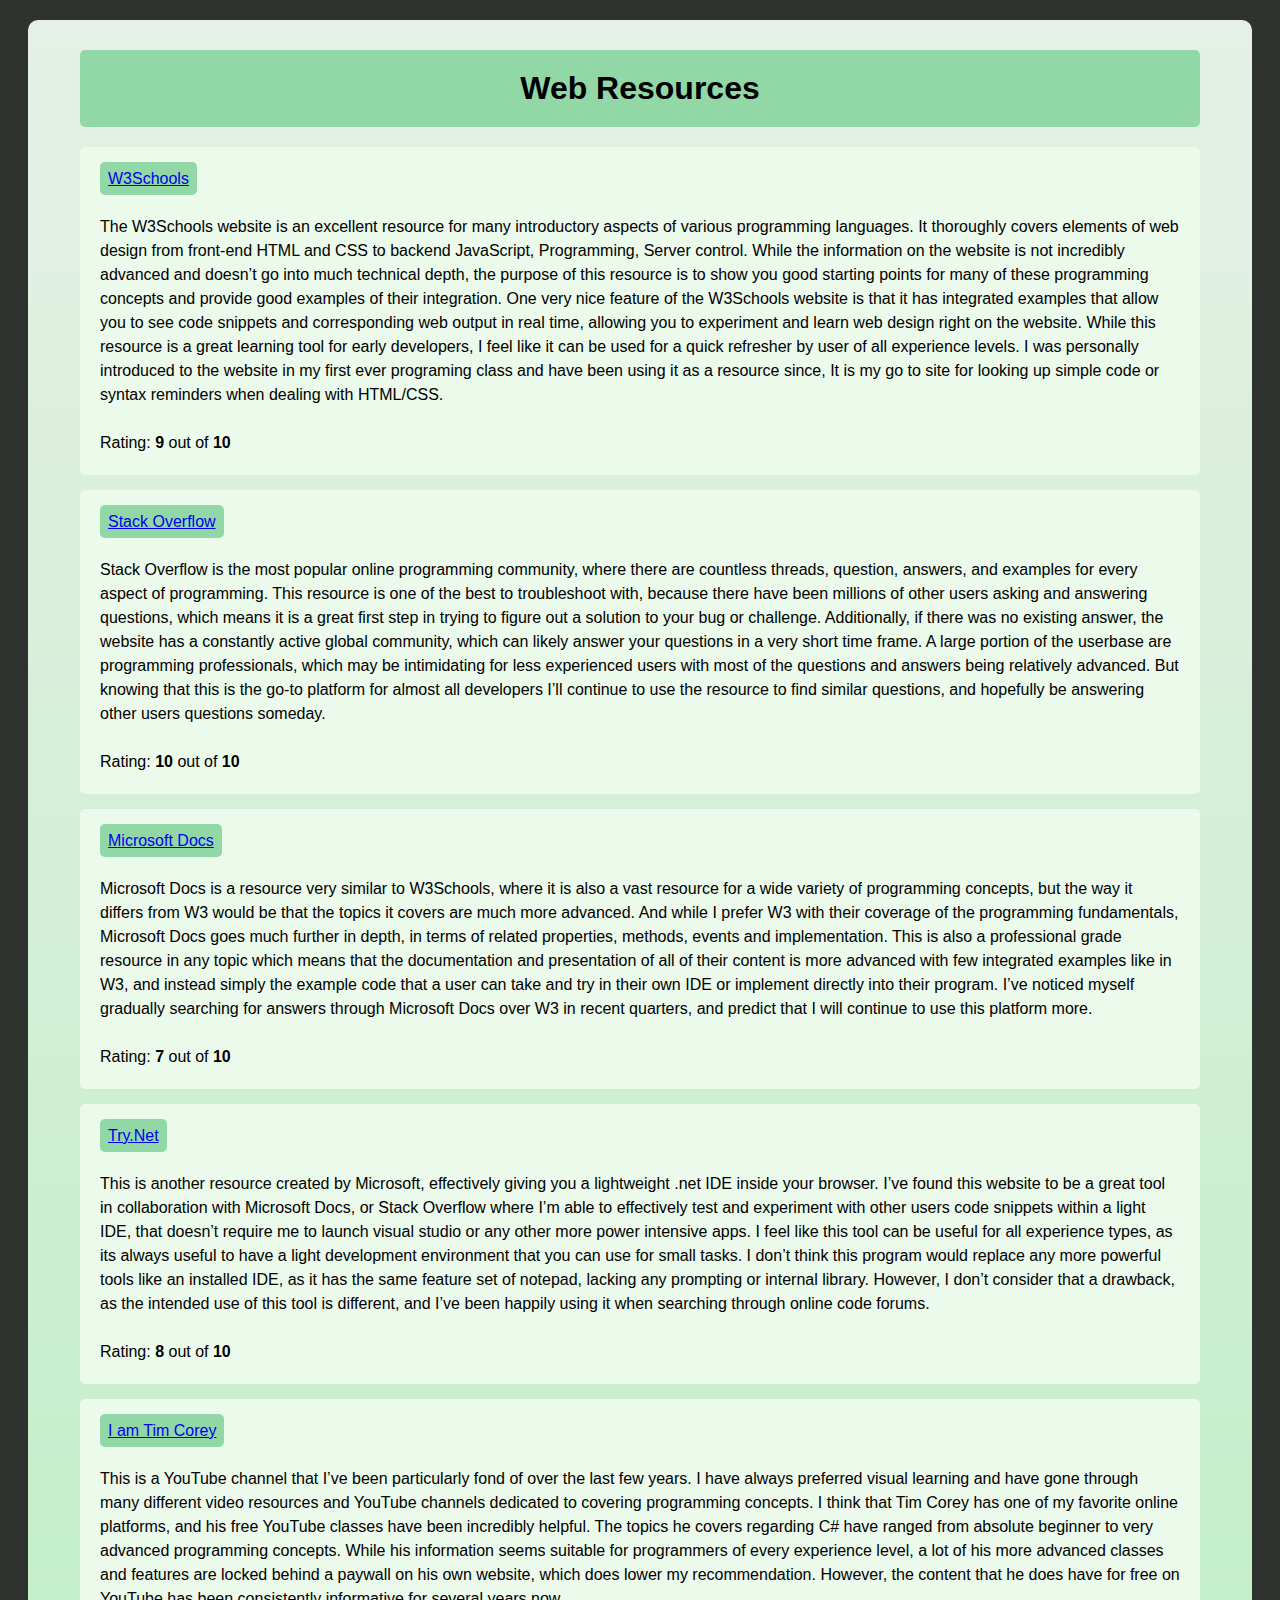
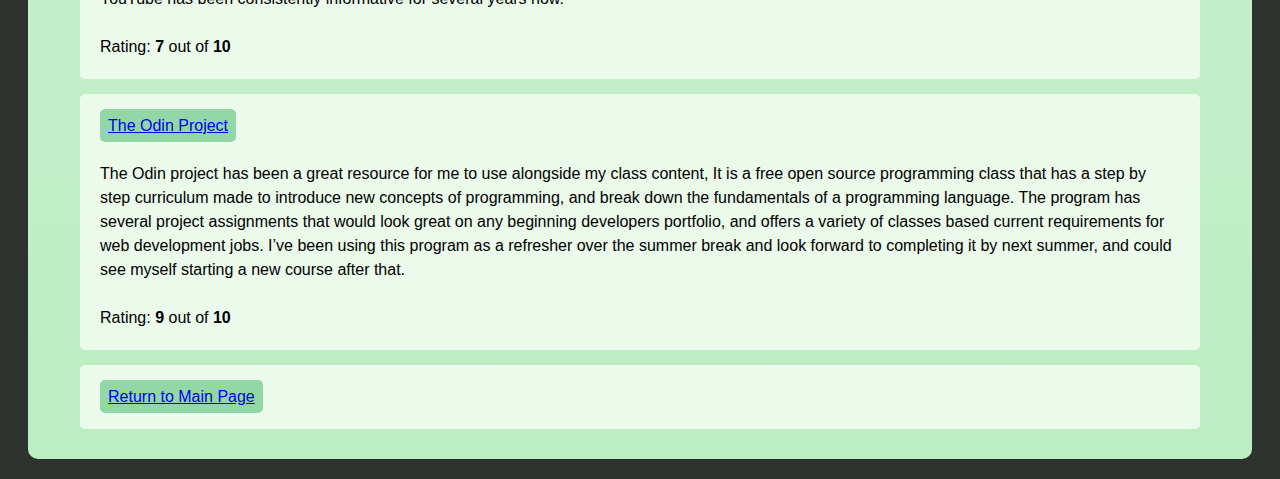
==== html/webresources.html @ 654d1cf5 "Third Official Commit" ====
<!DOCTYPE html >
<html lang="en">

<head>
    <meta charset= "UTF-8"/>
    <meta name="keywords" content="search terms"/>
    <meta name="description" content="paragraph that is displayed along with the link in the search results"/>
    <meta name="author" content="Victor Matsyshen"/>
    <meta name="viewport" content="width=device-width,initial-scale=1"/>

    <title>Web Resources</title>
    <link rel="stylesheet" type="text/css" href="../css/style.css"/>

</head>

<body>
    <div class="container-fluid">

        <h1>Web Resources</h1>
        <ul>
            <li>
                <p><a href="http://w3schools.com"> W3Schools </a><br /><br />
                    The W3Schools website is an excellent resource for many introductory aspects of various programming languages. It thoroughly covers elements of web design from front-end HTML and CSS to backend JavaScript, Programming, Server control. 
                    While the information on the website is not incredibly advanced and doesn’t go into much technical depth, the purpose of this resource is to show you good starting points for many of these programming concepts and provide good examples of their integration. 
                    One very nice feature of the W3Schools website is that it has integrated examples that allow you to see code snippets and corresponding web output in real time, allowing you to experiment and learn web design right on the website. 
                    While this resource is a great learning tool for early developers, I feel like it can be used for a quick refresher by user of all experience levels.  
                    I was personally introduced to the website in my first ever programing class and have been using it as a resource since, It is my go to site for looking up simple code or syntax reminders when dealing with HTML/CSS. 
                    <br /><br />
                    Rating: <strong>9</strong> out of <strong>10</strong>
                </p>
            </li>

            <li>
                <p><a href="https://stackoverflow.com/"> Stack Overflow </a><br /><br />
                    Stack Overflow is the most popular online programming community, where there are countless threads, question, answers, and examples for every aspect of programming. 
                    This resource is one of the best to troubleshoot with, because there have been millions of other users asking and answering questions, which means it is a great first step in trying to figure out a solution to your bug or challenge. 
                    Additionally, if there was no existing answer, the website has a constantly active global community, which can likely answer your questions in a very short time frame. 
                    A large portion of the userbase are programming professionals, which may be intimidating for less experienced users with most of the questions and answers being relatively advanced. 
                    But knowing that this is the go-to platform for almost all developers I’ll continue to use the resource to find similar questions, and hopefully be answering other users questions someday.
                    <br /><br />
                    Rating: <strong>10</strong> out of <strong>10</strong>
                </p>
            </li>

            <li>
                <p><a href="https://docs.microsoft.com/en-us/dotnet/csharp/"> Microsoft Docs </a><br /><br />
                    Microsoft Docs is a resource very similar to W3Schools, where it is also a vast resource for a wide variety of programming concepts, but the way it differs from W3 would be that the topics it covers are much more advanced. 
                    And while I prefer W3 with their coverage of the programming fundamentals, Microsoft Docs goes much further in depth, in terms of related properties, methods, events and implementation. 
                    This is also a professional grade resource in any topic which means that the documentation and presentation of all of their content is more advanced with few integrated examples like in W3, 
                    and instead simply the example code that a user can take and try in their own IDE or implement directly into their program. 
                    I’ve noticed myself gradually searching for answers through Microsoft Docs over W3 in recent quarters, and predict that I will continue to use this platform more. 
                    <br /><br />
                    Rating: <strong>7</strong> out of <strong>10</strong>
                </p>
            </li>

            <li>
                <p><a href="https://try.dot.net/"> Try.Net </a><br /><br />
                    This is another resource created by Microsoft, effectively giving you a lightweight .net IDE inside your browser. 
                    I’ve found this website to be a great tool in collaboration with Microsoft Docs, or Stack Overflow where I’m able to effectively test and experiment with other users code snippets within a light IDE, 
                    that doesn’t require me to launch visual studio or any other more power intensive apps. 
                    I feel like this tool can be useful for all experience types, as its always useful to have a light development environment that you can use for small tasks. 
                    I don’t think this program would replace any more powerful tools like an installed IDE, as it has the same feature set of notepad, lacking any prompting or internal library. 
                    However, I don’t consider that a drawback, as the intended use of this tool is different, and I’ve been happily using it when searching through online code forums. 
                    <br /><br />
                    Rating: <strong>8</strong> out of <strong>10</strong>
                </p>
            </li>

            <li>
                <p><a href="https://www.youtube.com/channel/UC-ptWR16ITQyYOglXyQmpzw"> I am Tim Corey </a><br /><br />
                    This is a YouTube channel that I’ve been particularly fond of over the last few years. I have always preferred visual learning and have gone through many different video resources and YouTube channels dedicated to covering programming concepts. 
                    I think that Tim Corey has one of my favorite online platforms, and his free YouTube classes have been incredibly helpful. The topics he covers regarding C# have ranged from absolute beginner to very advanced programming concepts. 
                    While his information seems suitable for programmers of every experience level, a lot of his more advanced classes and features are locked behind a paywall on his own website, which does lower my recommendation. 
                    However, the content that he does have for free on YouTube has been consistently informative for several years now. 
                    <br /><br />
                    Rating: <strong>7</strong> out of <strong>10</strong>
                </p>
            </li>

            <li>
                <p><a href="https://www.theodinproject.com/"> The Odin Project </a><br /><br />
                    The Odin project has been a great resource for me to use alongside my class content, It is a free open source programming class that has a step by step curriculum made to introduce new concepts of programming, 
                    and break down the fundamentals of a programming language. The program has several project assignments that would look great on any beginning developers portfolio, and offers a variety of classes based current requirements for web development jobs. 
                    I’ve been using this program as a refresher over the summer break and look forward to completing it by next summer, and could see myself starting a new course after that. 
                    <br /><br />
                    Rating: <strong>9</strong> out of <strong>10</strong>
                </p>
            </li>

            <li><p><a href="../index.html"> Return to Main Page </a></p></li>
        </ul>
       
    </div>
</body>

</html>
---- css/style.css ----
body {
    font-family: Sans-Serif;
    background-color: rgb(46, 51, 47);
}

div{
    background-image: linear-gradient(rgb(229, 240, 230), rgb(187, 238, 193));

    margin: 20px;
    padding: 30px;
    border-radius: 10px;
}

h1{
    background-color: rgb(146, 216, 167);
    border-radius: 5px;
    text-align: center;
    padding: 20px;

    max-width: 1080px;
    margin: auto;
    margin-bottom: 20px;

}

img{
    width: 50px;
}

p{
    background-color: rgb(235, 250, 235);
    border-radius: 5px;
    padding: 20px;
    max-width: 1080px;
    margin: auto;
    margin-top: 15px;
    line-height: 1.5;
}

ul{
    list-style-type: none;
    margin: 0;
    padding: 0;
}

a{
    background-color: rgb(146, 216, 167);
    border-radius: 5px;
    padding: 8px;
}
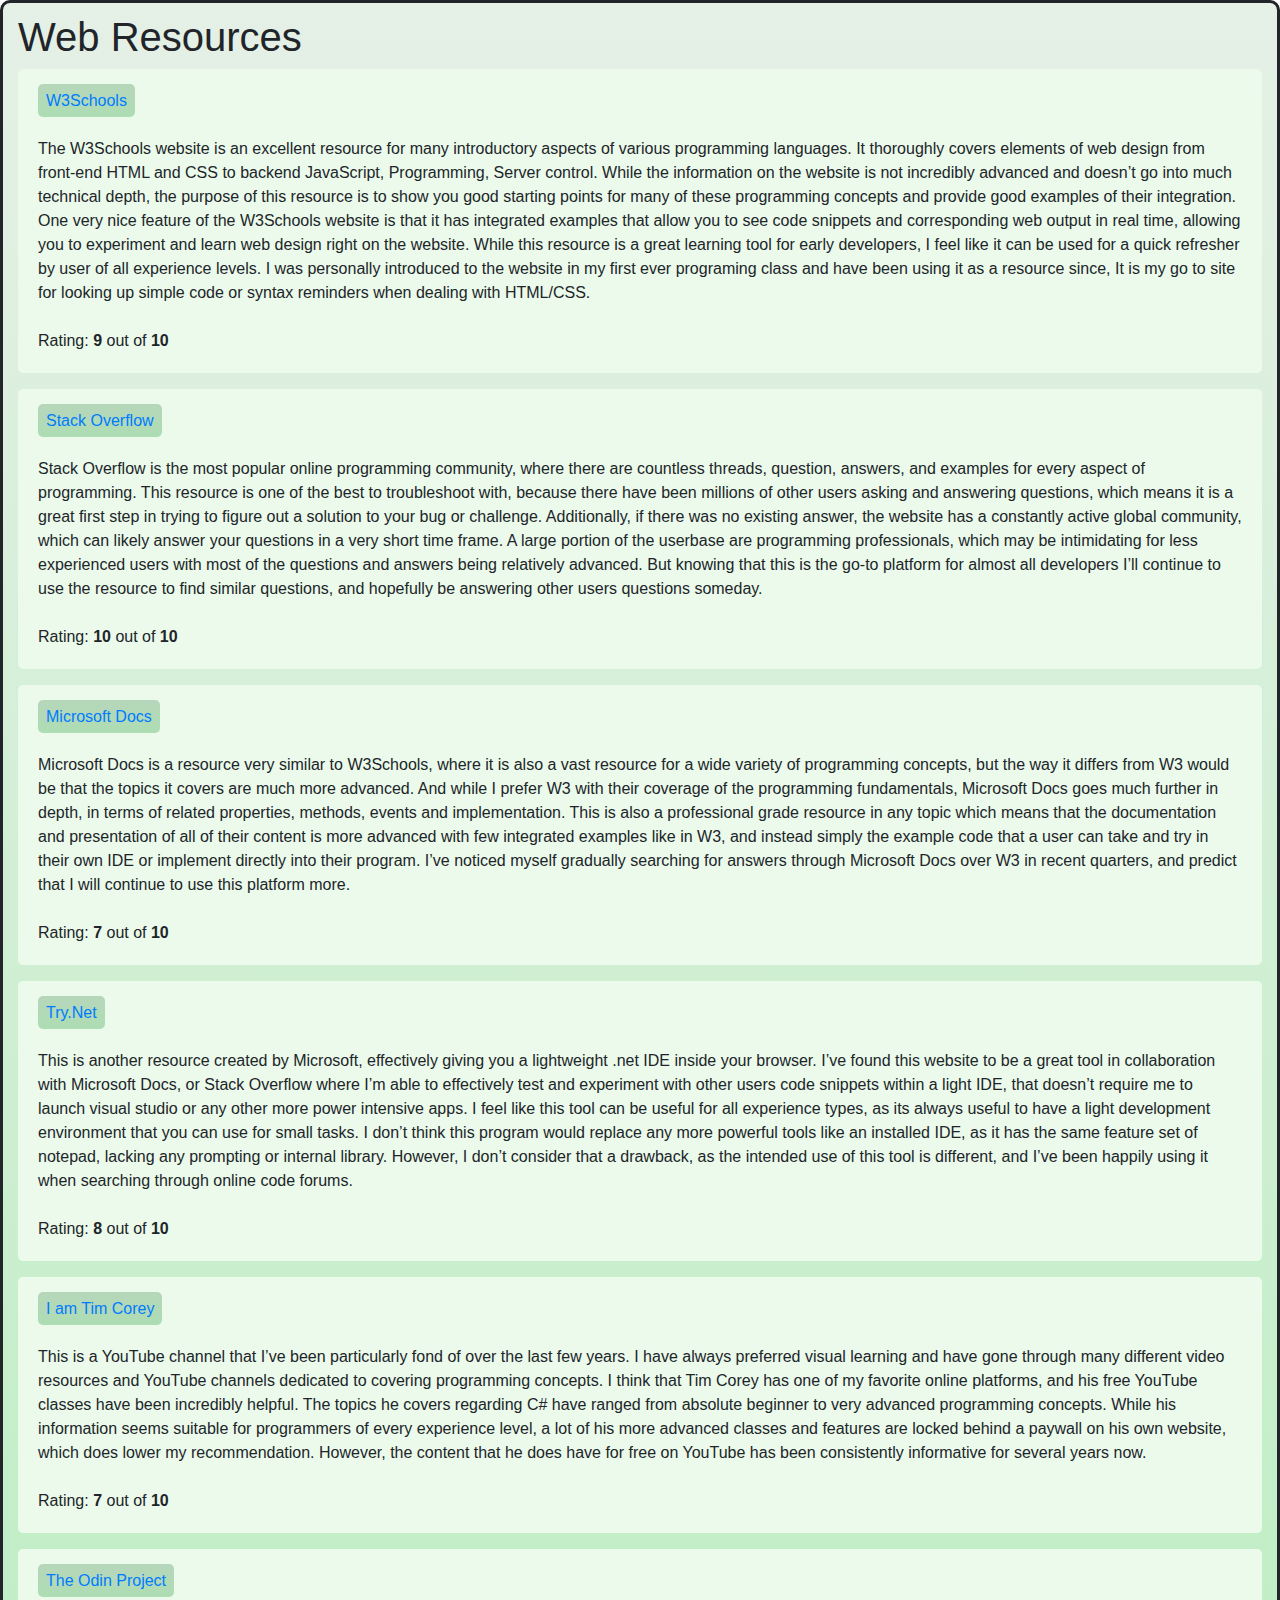
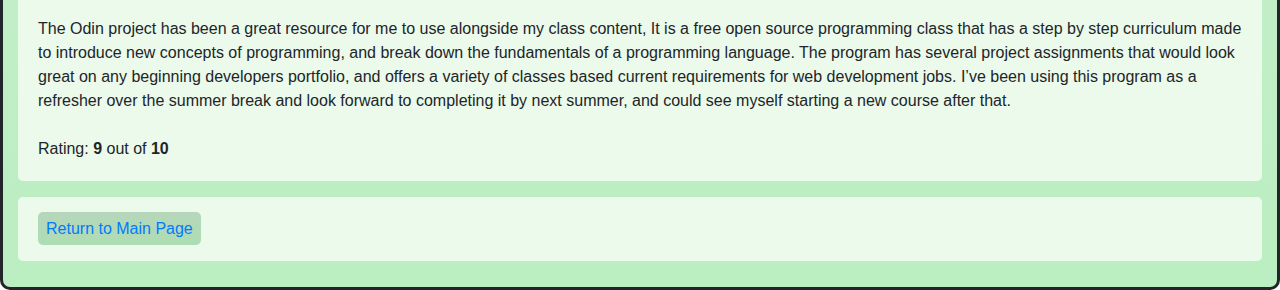
==== commit cbbc6dc5: "View 2 Commit" ====
--- a/html/webresources.html
+++ b/html/webresources.html
@@ -9,7 +9,12 @@
     <meta name="viewport" content="width=device-width,initial-scale=1"/>
 
     <title>Web Resources</title>
+    <link rel="stylesheet" type="text/css" href="../css/reset.css"/>
     <link rel="stylesheet" type="text/css" href="../css/style.css"/>
+    <link rel="stylesheet" href="https://maxcdn.bootstrapcdn.com/bootstrap/4.0.0/css/bootstrap.min.css" integrity="sha384-Gn5384xqQ1aoWXA+058RXPxPg6fy4IWvTNh0E263XmFcJlSAwiGgFAW/dAiS6JXm" crossorigin="anonymous">
+    <script src="https://code.jquery.com/jquery-3.2.1.slim.min.js" integrity="sha384-KJ3o2DKtIkvYIK3UENzmM7KCkRr/rE9/Qpg6aAZGJwFDMVNA/GpGFF93hXpG5KkN" crossorigin="anonymous"></script>
+    <script src="https://cdnjs.cloudflare.com/ajax/libs/popper.js/1.12.9/umd/popper.min.js" integrity="sha384-ApNbgh9B+Y1QKtv3Rn7W3mgPxhU9K/ScQsAP7hUibX39j7fakFPskvXusvfa0b4Q" crossorigin="anonymous"></script>
+    <script src="https://maxcdn.bootstrapcdn.com/bootstrap/4.0.0/js/bootstrap.min.js" integrity="sha384-JZR6Spejh4U02d8jOt6vLEHfe/JQGiRRSQQxSfFWpi1MquVdAyjUar5+76PVCmYl" crossorigin="anonymous"></script>
 
 </head>
 
--- a/css/style.css
+++ b/css/style.css
@@ -1,39 +1,18 @@
 body {
     font-family: Sans-Serif;
-    background-color: rgb(46, 51, 47);
 }
 
 div{
+    border: solid;
     background-image: linear-gradient(rgb(229, 240, 230), rgb(187, 238, 193));
-
-    margin: 20px;
-    padding: 30px;
+    padding: 10px;
     border-radius: 10px;
-}
-
-h1{
-    background-color: rgb(146, 216, 167);
-    border-radius: 5px;
-    text-align: center;
-    padding: 20px;
-
-    max-width: 1080px;
-    margin: auto;
-    margin-bottom: 20px;
-
-}
-
-img{
-    width: 50px;
 }
 
 p{
     background-color: rgb(235, 250, 235);
     border-radius: 5px;
     padding: 20px;
-    max-width: 1080px;
-    margin: auto;
-    margin-top: 15px;
     line-height: 1.5;
 }
 
@@ -44,7 +23,8 @@
 }
 
 a{
-    background-color: rgb(146, 216, 167);
+    background-image: linear-gradient(rgb(182, 214, 187), rgb(173, 221, 179));
     border-radius: 5px;
     padding: 8px;
 }
+
